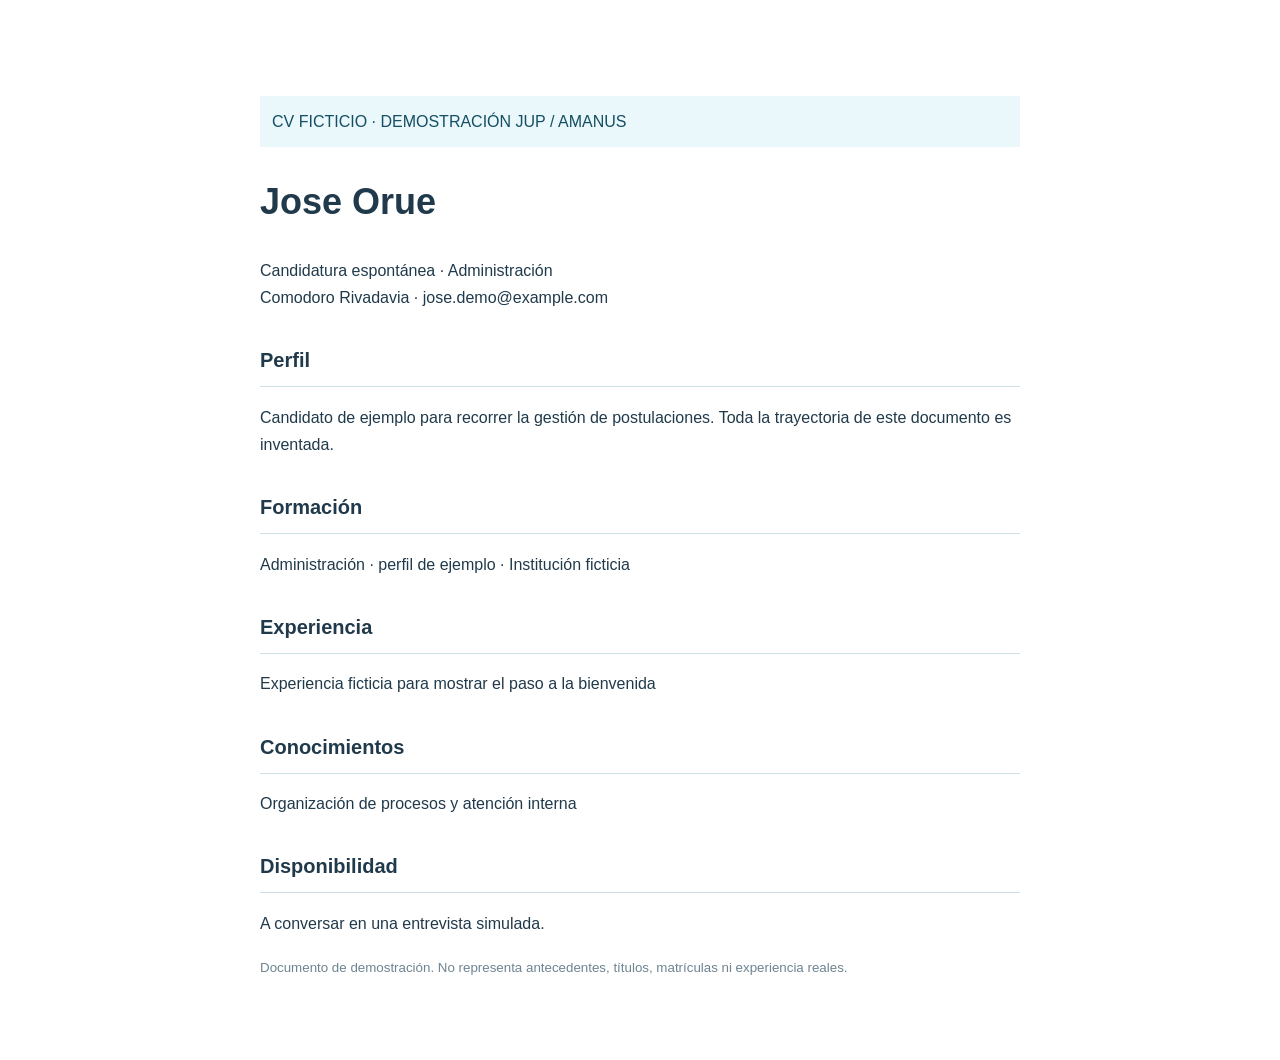
==== cvs/jose-cv-demo.html @ 883166b3 "Publish Amanus employee platform demo" ====
<!doctype html><html lang="es-AR"><head><meta charset="utf-8"><meta name="viewport" content="width=device-width,initial-scale=1"><title>CV ficticio · Jose Orue</title><style>body{font:16px/1.7 Arial;color:#203a4b;max-width:760px;margin:50px auto;padding:30px}h1{font-size:36px}h2{font-size:20px;border-bottom:1px solid #cde0e5;padding-bottom:9px;margin-top:32px}.badge{background:#eaf7fb;padding:12px;color:#154f64}small{color:#6d8491}@media print{body{margin:0}}</style></head><body><p class="badge">CV FICTICIO · DEMOSTRACIÓN JUP / AMANUS</p><h1>Jose Orue</h1><p>Candidatura espontánea · Administración<br>Comodoro Rivadavia · jose.demo@example.com</p><h2>Perfil</h2><p>Candidato de ejemplo para recorrer la gestión de postulaciones. Toda la trayectoria de este documento es inventada.</p><h2>Formación</h2><p>Administración · perfil de ejemplo · Institución ficticia</p><h2>Experiencia</h2><p>Experiencia ficticia para mostrar el paso a la bienvenida</p><h2>Conocimientos</h2><p>Organización de procesos y atención interna</p><h2>Disponibilidad</h2><p>A conversar en una entrevista simulada.</p><small>Documento de demostración. No representa antecedentes, títulos, matrículas ni experiencia reales.</small></body></html>
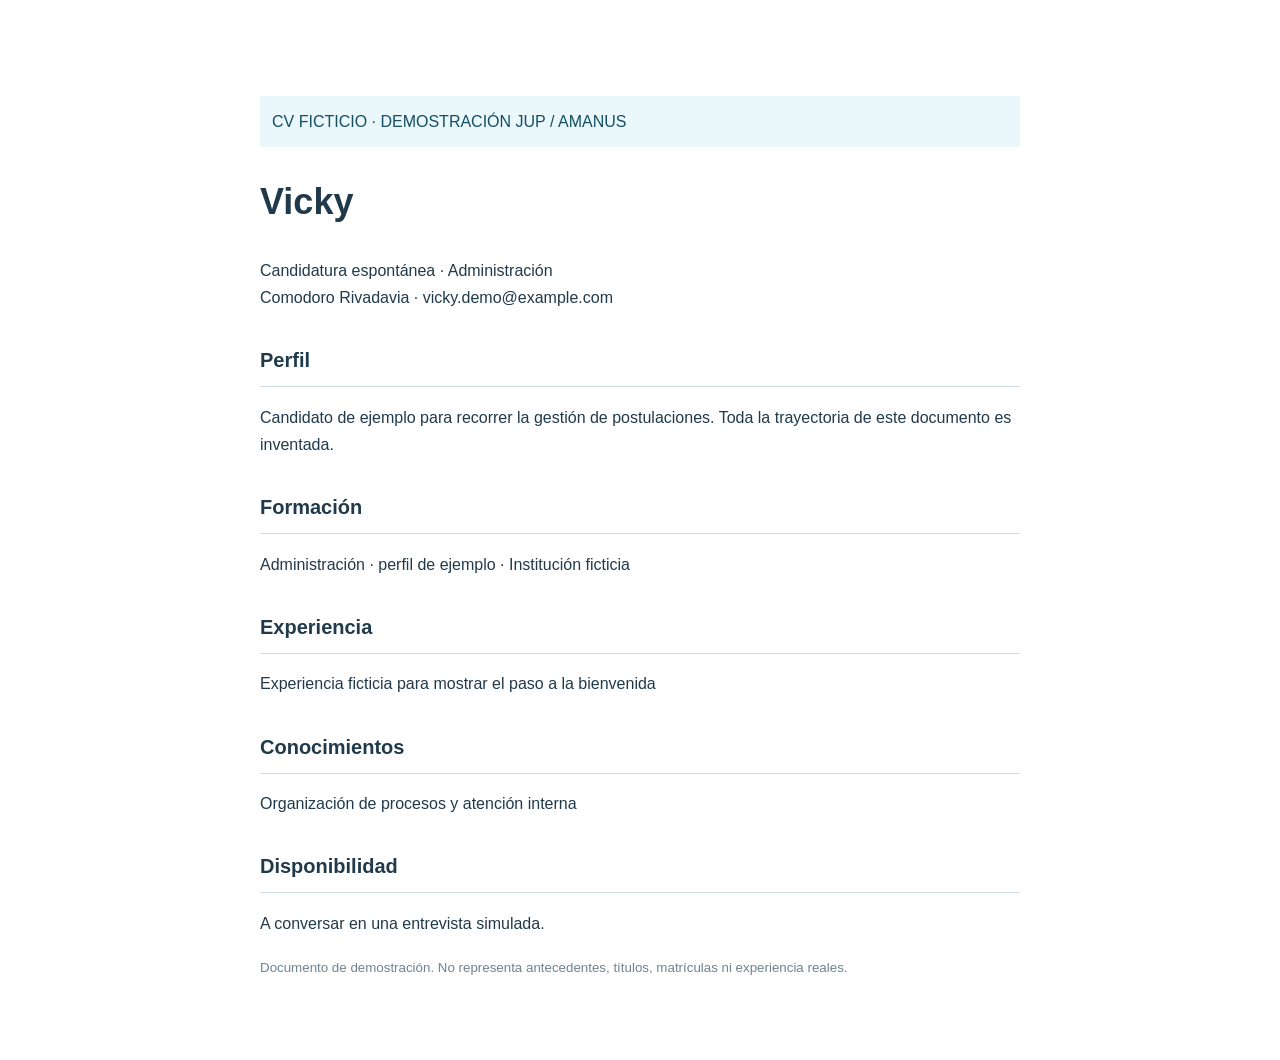
==== commit 0c733e6a: "Personalize newcomer experience for Vicky" ====
--- a/cvs/jose-cv-demo.html
+++ b/cvs/jose-cv-demo.html
@@ -1 +1 @@
-<!doctype html><html lang="es-AR"><head><meta charset="utf-8"><meta name="viewport" content="width=device-width,initial-scale=1"><title>CV ficticio · Jose Orue</title><style>body{font:16px/1.7 Arial;color:#203a4b;max-width:760px;margin:50px auto;padding:30px}h1{font-size:36px}h2{font-size:20px;border-bottom:1px solid #cde0e5;padding-bottom:9px;margin-top:32px}.badge{background:#eaf7fb;padding:12px;color:#154f64}small{color:#6d8491}@media print{body{margin:0}}</style></head><body><p class="badge">CV FICTICIO · DEMOSTRACIÓN JUP / AMANUS</p><h1>Jose Orue</h1><p>Candidatura espontánea · Administración<br>Comodoro Rivadavia · jose.demo@example.com</p><h2>Perfil</h2><p>Candidato de ejemplo para recorrer la gestión de postulaciones. Toda la trayectoria de este documento es inventada.</p><h2>Formación</h2><p>Administración · perfil de ejemplo · Institución ficticia</p><h2>Experiencia</h2><p>Experiencia ficticia para mostrar el paso a la bienvenida</p><h2>Conocimientos</h2><p>Organización de procesos y atención interna</p><h2>Disponibilidad</h2><p>A conversar en una entrevista simulada.</p><small>Documento de demostración. No representa antecedentes, títulos, matrículas ni experiencia reales.</small></body></html>+<!doctype html><html lang="es-AR"><head><meta charset="utf-8"><meta name="viewport" content="width=device-width,initial-scale=1"><title>CV ficticio · Vicky</title><style>body{font:16px/1.7 Arial;color:#203a4b;max-width:760px;margin:50px auto;padding:30px}h1{font-size:36px}h2{font-size:20px;border-bottom:1px solid #cde0e5;padding-bottom:9px;margin-top:32px}.badge{background:#eaf7fb;padding:12px;color:#154f64}small{color:#6d8491}@media print{body{margin:0}}</style></head><body><p class="badge">CV FICTICIO · DEMOSTRACIÓN JUP / AMANUS</p><h1>Vicky</h1><p>Candidatura espontánea · Administración<br>Comodoro Rivadavia · vicky.demo@example.com</p><h2>Perfil</h2><p>Candidato de ejemplo para recorrer la gestión de postulaciones. Toda la trayectoria de este documento es inventada.</p><h2>Formación</h2><p>Administración · perfil de ejemplo · Institución ficticia</p><h2>Experiencia</h2><p>Experiencia ficticia para mostrar el paso a la bienvenida</p><h2>Conocimientos</h2><p>Organización de procesos y atención interna</p><h2>Disponibilidad</h2><p>A conversar en una entrevista simulada.</p><small>Documento de demostración. No representa antecedentes, títulos, matrículas ni experiencia reales.</small></body></html>
